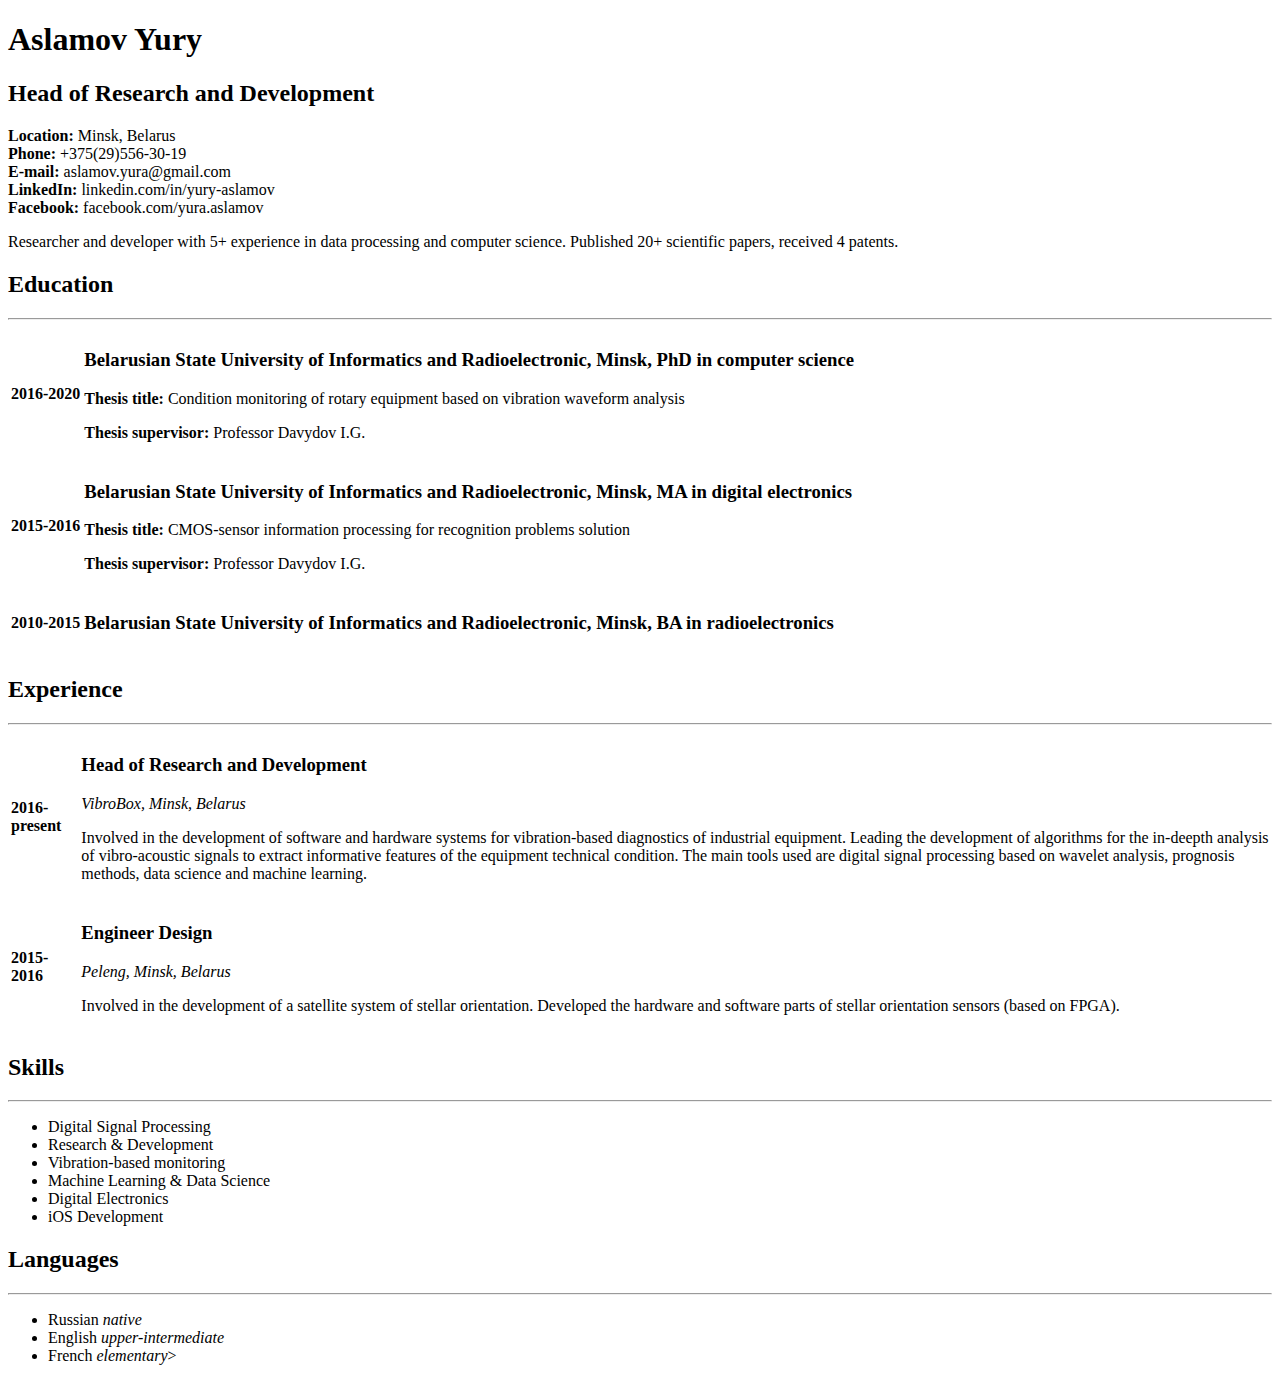
==== cv.html @ 08b58694 "feat: update home-page" ====
<!DOCTYPE html>
<html lang="en">

<head>
    <meta charset="UTF-8">
    <meta name="viewport" content="width=device-width, initial-scale=1.0">
    <title>CV</title>
</head>

<body>
    <header>
        <h1>Aslamov Yury</h1>
        <h2 class="current-position">Head of Research and Development</h2>
    </header>
    <main>
        <section id="contacts">
            <article>
                <p>
                    <strong>Location:</strong> Minsk, Belarus<br>
                    <strong>Phone:</strong> +375(29)556-30-19<br>
                    <strong>E-mail:</strong> aslamov.yura@gmail.com<br>
                    <strong>LinkedIn:</strong> linkedin.com/in/yury-aslamov<br>
                    <strong>Facebook:</strong> facebook.com/yura.aslamov<br>
                </p>
            </article>
            <article>
                <p>Researcher and developer with 5+ experience in data processing and computer science. Published 20+ scientific papers, received 4 patents.</p>
            </article>
        </section>

        <section id="education">
            <h2>Education</h2>
            <hr>
            <table>
                <tr>
                    <td class="left"><strong>2016-2020</strong></td>
                    <td>
                        <h3>Belarusian State University of Informatics and Radioelectronic, Minsk, PhD in computer science</h3>
                        <p><strong>Thesis title:</strong> Condition monitoring of rotary equipment based on vibration waveform analysis</p>
                        <p><strong>Thesis supervisor:</strong> Professor Davydov I.G.</p>
                    </td>
                </tr>
                <tr>
                    <td class="left"><strong>2015-2016</strong></td>
                    <td>
                        <h3>Belarusian State University of Informatics and Radioelectronic, Minsk, MA in digital electronics</h3>
                        <p><strong>Thesis title:</strong> CMOS-sensor information processing for recognition problems solution</p>
                        <p><strong>Thesis supervisor:</strong> Professor Davydov I.G.</p>
                    </td>
                </tr>
                <tr>
                    <td class="left last"><strong>2010-2015</strong></td>
                    <td class="last">
                        <h3>Belarusian State University of Informatics and Radioelectronic, Minsk, BA in radioelectronics </h3>
                    </td>
                </tr>
            </table>
        </section>

        <section id="experience">
            <h2>Experience</h2>
            <hr>
            <table>
                <tr>
                    <td class="left"><strong>2016-present</strong></td>
                    <td>
                        <h3>Head of Research and Development</h3>
                        <p><em>VibroBox, Minsk, Belarus</em></p>
                        <p>Involved in the development of software and hardware systems for vibration-based diagnostics of industrial equipment. Leading the development of algorithms for the in-deepth analysis of vibro-acoustic signals to extract informative
                            features of the equipment technical condition. The main tools used are digital signal processing based on wavelet analysis, prognosis methods, data science and machine learning.</p>
                    </td>
                </tr>
                <tr>
                    <td class="left last"><strong>2015-2016</strong></td>
                    <td class="last">
                        <h3>Engineer Design</h3>
                        <p><em>Peleng, Minsk, Belarus</em></p>
                        <p>Involved in the development of a satellite system of stellar orientation. Developed the hardware and software parts of stellar orientation sensors (based on FPGA).</p>
                    </td>
                </tr>
            </table>
        </section>

        <section id="skills">
            <h2>Skills</h2>
            <hr>
            <p>
                <ul>
                    <li>Digital Signal Processing</li>
                    <li>Research & Development</li>
                    <li>Vibration-based monitoring</li>
                    <li>Machine Learning & Data Science</li>
                    <li>Digital Electronics</li>
                    <li>iOS Development</li>
                </ul>
            </p>
        </section>
        <section id="languages">
            <h2>Languages</h2>
            <hr>
            <p>
                <ul>
                    <li>Russian <em>native</em></li>
                    <li>English <em>upper-intermediate</em></li>
                    <li>French <em>elementary</em>></li>
                </ul>
            </p>
        </section>
    </main>
</body>
</body>

</html>
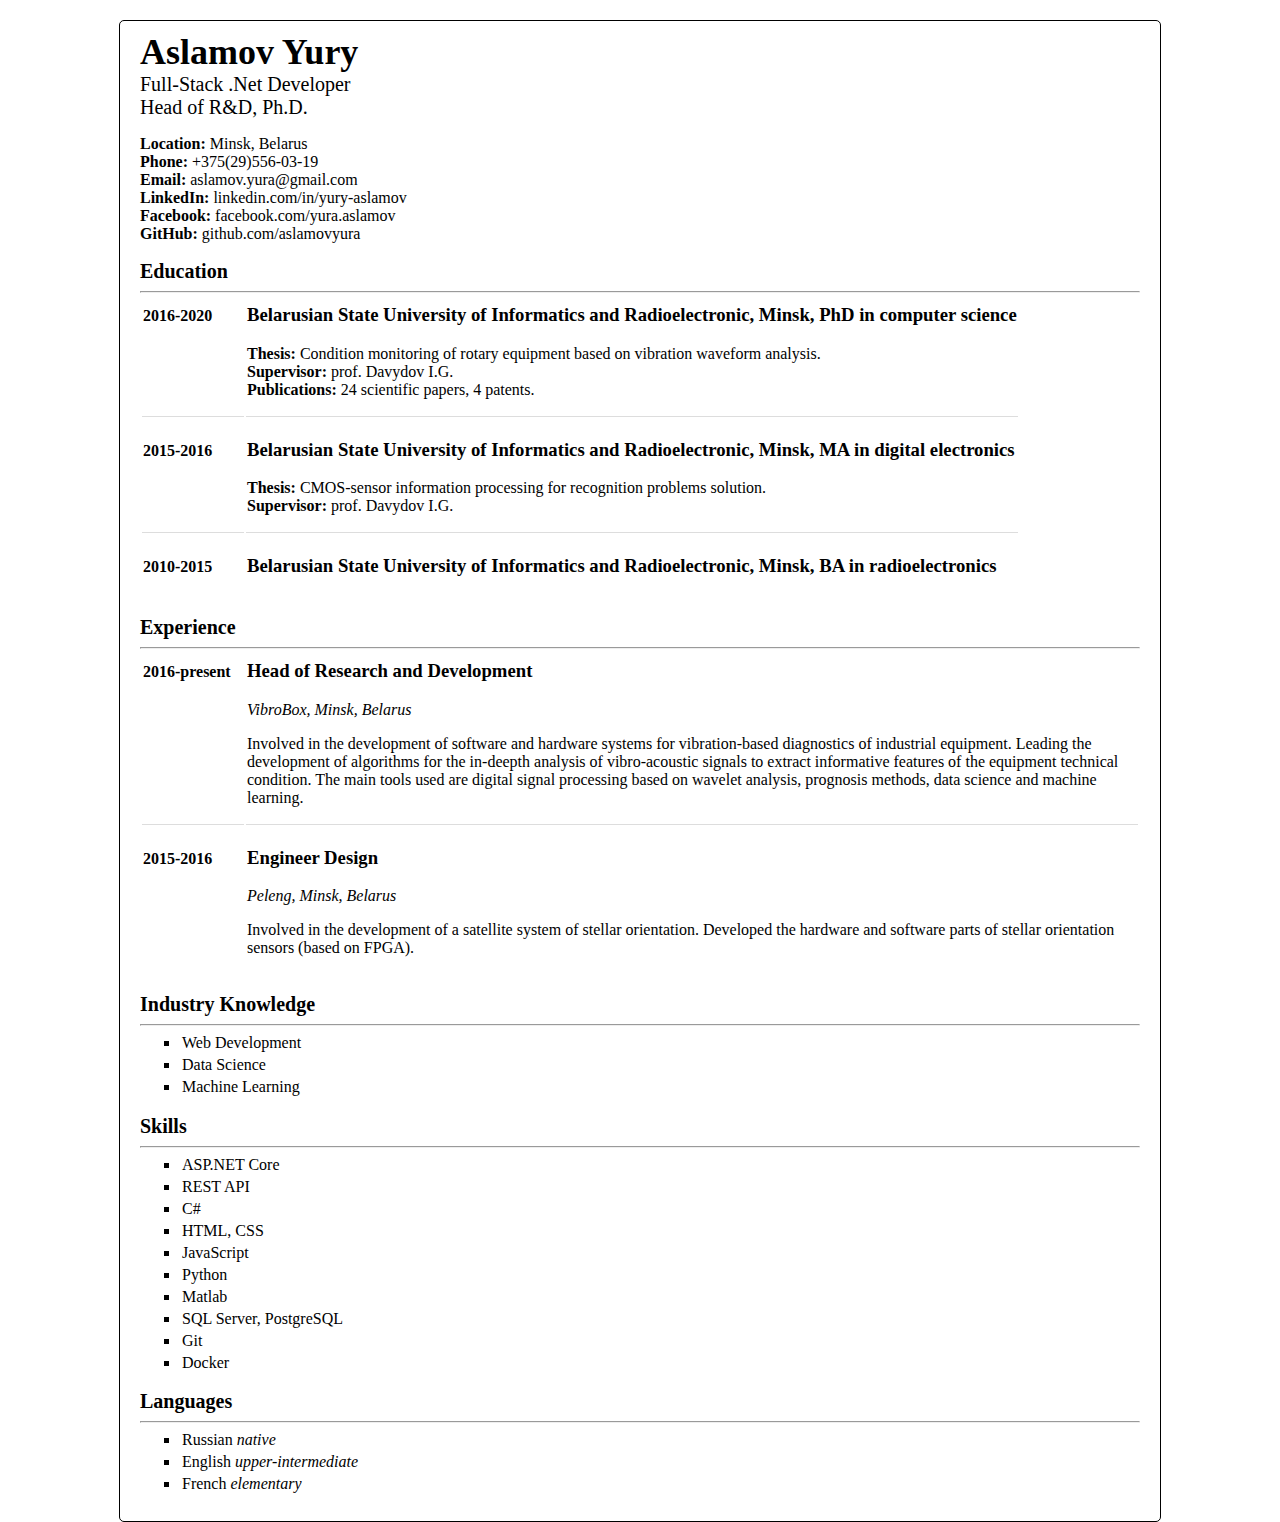
==== commit e2c8ce06: "Merge pull request #1 from aslamovyura/update-home-page" ====
--- a/cv.html
+++ b/cv.html
@@ -4,110 +4,126 @@
 <head>
     <meta charset="UTF-8">
     <meta name="viewport" content="width=device-width, initial-scale=1.0">
+    <link rel="stylesheet" href="styles.css">
     <title>CV</title>
 </head>
 
 <body>
-    <header>
-        <h1>Aslamov Yury</h1>
-        <h2 class="current-position">Head of Research and Development</h2>
-    </header>
-    <main>
-        <section id="contacts">
-            <article>
-                <p>
-                    <strong>Location:</strong> Minsk, Belarus<br>
-                    <strong>Phone:</strong> +375(29)556-30-19<br>
-                    <strong>E-mail:</strong> aslamov.yura@gmail.com<br>
-                    <strong>LinkedIn:</strong> linkedin.com/in/yury-aslamov<br>
-                    <strong>Facebook:</strong> facebook.com/yura.aslamov<br>
-                </p>
-            </article>
-            <article>
-                <p>Researcher and developer with 5+ experience in data processing and computer science. Published 20+ scientific papers, received 4 patents.</p>
-            </article>
-        </section>
+    <div class="cv-page">
+        <div class="cv-content">
+            <header class="cv-header">
+                <h1>Aslamov Yury</h1>
+                <h2 class="current-position">Full-Stack .Net Developer</br>Head of R&D, Ph.D.</h2>
+            </header>
+            <main>
+                <section id="contacts">
+                    <article>
+                        <p class="contacts-list">
+                            <strong>Location:</strong> Minsk, Belarus<br>
+                            <strong>Phone:</strong> +375(29)556-03-19<br>
+                            <strong>Email:</strong> <a href="mailto:aslamov.yura@gmail.com">aslamov.yura@gmail.com<br></a>
+                            <strong>LinkedIn:</strong> <a href="https://linkedin.com/in/yury-aslamov">linkedin.com/in/yury-aslamov</a><br>
+                            <strong>Facebook:</strong> <a href="https://facebook.com/yura.aslamov">facebook.com/yura.aslamov</a><br>
+                            <strong>GitHub:</strong> <a href="https://github.com/aslamovyura">github.com/aslamovyura</a><br>
+                        </p>
+                    </article>
+                </section>
 
-        <section id="education">
-            <h2>Education</h2>
-            <hr>
-            <table>
-                <tr>
-                    <td class="left"><strong>2016-2020</strong></td>
-                    <td>
-                        <h3>Belarusian State University of Informatics and Radioelectronic, Minsk, PhD in computer science</h3>
-                        <p><strong>Thesis title:</strong> Condition monitoring of rotary equipment based on vibration waveform analysis</p>
-                        <p><strong>Thesis supervisor:</strong> Professor Davydov I.G.</p>
-                    </td>
-                </tr>
-                <tr>
-                    <td class="left"><strong>2015-2016</strong></td>
-                    <td>
-                        <h3>Belarusian State University of Informatics and Radioelectronic, Minsk, MA in digital electronics</h3>
-                        <p><strong>Thesis title:</strong> CMOS-sensor information processing for recognition problems solution</p>
-                        <p><strong>Thesis supervisor:</strong> Professor Davydov I.G.</p>
-                    </td>
-                </tr>
-                <tr>
-                    <td class="left last"><strong>2010-2015</strong></td>
-                    <td class="last">
-                        <h3>Belarusian State University of Informatics and Radioelectronic, Minsk, BA in radioelectronics </h3>
-                    </td>
-                </tr>
-            </table>
-        </section>
+                <section id="education">
+                    <h2>Education</h2>
+                    <hr>
+                    <table>
+                        <tr>
+                            <td class="left"><strong>2016-2020</strong></td>
+                            <td>
+                                <h3>Belarusian State University of Informatics and Radioelectronic, Minsk, PhD in computer science</h3>
+                                <p>
+                                    <strong>Thesis:</strong> Condition monitoring of rotary equipment based on vibration waveform analysis.</br>
+                                    <strong>Supervisor:</strong> prof. Davydov I.G.</br>
+                                    <strong>Publications:</strong> 24 scientific papers, 4 patents.
+                                </p>
+                            </td>
+                        </tr>
+                        <tr>
+                            <td class="left"><strong>2015-2016</strong></td>
+                            <td>
+                                <h3>Belarusian State University of Informatics and Radioelectronic, Minsk, MA in digital electronics</h3>
+                                <p>
+                                    <strong>Thesis:</strong> CMOS-sensor information processing for recognition problems solution.</br>
+                                    <strong>Supervisor:</strong> prof. Davydov I.G.
+                                </p>
+                            </td>
+                        </tr>
+                        <tr>
+                            <td class="left last"><strong>2010-2015</strong></td>
+                            <td class="last">
+                                <h3>Belarusian State University of Informatics and Radioelectronic, Minsk, BA in radioelectronics </h3>
+                            </td>
+                        </tr>
+                    </table>
+                </section>
 
-        <section id="experience">
-            <h2>Experience</h2>
-            <hr>
-            <table>
-                <tr>
-                    <td class="left"><strong>2016-present</strong></td>
-                    <td>
-                        <h3>Head of Research and Development</h3>
-                        <p><em>VibroBox, Minsk, Belarus</em></p>
-                        <p>Involved in the development of software and hardware systems for vibration-based diagnostics of industrial equipment. Leading the development of algorithms for the in-deepth analysis of vibro-acoustic signals to extract informative
-                            features of the equipment technical condition. The main tools used are digital signal processing based on wavelet analysis, prognosis methods, data science and machine learning.</p>
-                    </td>
-                </tr>
-                <tr>
-                    <td class="left last"><strong>2015-2016</strong></td>
-                    <td class="last">
-                        <h3>Engineer Design</h3>
-                        <p><em>Peleng, Minsk, Belarus</em></p>
-                        <p>Involved in the development of a satellite system of stellar orientation. Developed the hardware and software parts of stellar orientation sensors (based on FPGA).</p>
-                    </td>
-                </tr>
-            </table>
-        </section>
+                <section id="experience">
+                    <h2>Experience</h2>
+                    <hr>
+                    <table>
+                        <tr>
+                            <td class="left"><strong>2016-present</strong></td>
+                            <td>
+                                <h3>Head of Research and Development</h3>
+                                <p><em>VibroBox, Minsk, Belarus</em></p>
+                                <p>Involved in the development of software and hardware systems for vibration-based diagnostics of industrial equipment. Leading the development of algorithms for the in-deepth analysis of vibro-acoustic signals to extract
+                                    informative features of the equipment technical condition. The main tools used are digital signal processing based on wavelet analysis, prognosis methods, data science and machine learning.</p>
+                            </td>
+                        </tr>
+                        <tr>
+                            <td class="left last"><strong>2015-2016</strong></td>
+                            <td class="last">
+                                <h3>Engineer Design</h3>
+                                <p><em>Peleng, Minsk, Belarus</em></p>
+                                <p>Involved in the development of a satellite system of stellar orientation. Developed the hardware and software parts of stellar orientation sensors (based on FPGA).</p>
+                            </td>
+                        </tr>
+                    </table>
+                </section>
 
-        <section id="skills">
-            <h2>Skills</h2>
-            <hr>
-            <p>
-                <ul>
-                    <li>Digital Signal Processing</li>
-                    <li>Research & Development</li>
-                    <li>Vibration-based monitoring</li>
-                    <li>Machine Learning & Data Science</li>
-                    <li>Digital Electronics</li>
-                    <li>iOS Development</li>
-                </ul>
-            </p>
-        </section>
-        <section id="languages">
-            <h2>Languages</h2>
-            <hr>
-            <p>
-                <ul>
-                    <li>Russian <em>native</em></li>
-                    <li>English <em>upper-intermediate</em></li>
-                    <li>French <em>elementary</em>></li>
-                </ul>
-            </p>
-        </section>
-    </main>
-</body>
+                <section id="industry">
+                    <h2>Industry Knowledge</h2>
+                    <hr>
+                    <ul class="industry-list">
+                        <li>Web Development</li>
+                        <li>Data Science</li>
+                        <li>Machine Learning</li>
+                    </ul>
+                </section>
+                <section id="skills">
+                    <h2>Skills</h2>
+                    <hr>
+                    <ul class="skills-list">
+                        <li>ASP.NET Core</li>
+                        <li>REST API</li>
+                        <li>C#</li>
+                        <li>HTML, CSS</li>
+                        <li>JavaScript</li>
+                        <li>Python</li>
+                        <li>Matlab</li>
+                        <li>SQL Server, PostgreSQL</li>
+                        <li>Git</li>
+                        <li>Docker</li>
+                    </ul>
+                </section>
+                <section id="languages">
+                    <h2>Languages</h2>
+                    <hr>
+                    <ul>
+                        <li>Russian <em>native</em></li>
+                        <li>English <em>upper-intermediate</em></li>
+                        <li>French <em>elementary</em></li>
+                    </ul>
+                </section>
+            </main>
+        </div>
+    </div>
 </body>
 
 </html>--- a/styles.css
+++ b/styles.css
@@ -0,0 +1,158 @@
+/* ------------- General ----------*/
+
+html,
+body {
+    margin: 0;
+    padding: 0;
+    height: 100%;
+}
+
+
+/* --------- Main Page -------- */
+
+.main-page {
+    margin: 0px;
+    height: 100%;
+    background-image: url(/resources/background.jpg);
+    background-position: center;
+    background-size: cover;
+    background-repeat: no-repeat;
+    overflow: hidden;
+}
+
+.content {
+    width: 95%;
+    height: 100%;
+    overflow: hidden;
+    margin: 0 auto;
+    display: flex;
+    justify-content: space-evenly;
+    align-content: center;
+    position: absolute;
+    top: 30%;
+    transform: translateY(-50%);
+}
+
+.card {
+    max-width: 550px;
+    align-self: center;
+    padding: 20px 0px 10px 5px;
+    background-color: #f1edef;
+    border: 2px outset #01121c;
+    border-radius: 10px;
+    box-shadow: 5px 5px 10px #0b2e2f;
+    display: flex;
+    flex-wrap: wrap;
+}
+
+.name {
+    font-family: Georgia, 'Times New Roman', Times, serif;
+    font-size: 35px;
+    width: 100%;
+    text-align: center;
+    flex: 1 1 200px;
+}
+
+.name small {
+    padding: 2px;
+    font-size: 15px;
+    color: dimgray;
+    display: block;
+    text-align: center;
+}
+
+.links {
+    font-family: Georgia, 'Times New Roman', Times, serif;
+    font-size: 15px;
+    width: 100%;
+    text-align: left;
+    flex: 1 1 200px;
+}
+
+.links-list {
+    border-left: 1px solid #272727;
+}
+
+ul li {
+    list-style: square;
+    padding: 2px;
+}
+
+.links-list a {
+    text-decoration: none;
+    color: dimgray;
+}
+
+.about {
+    font-family: Georgia, 'Times New Roman', Times, serif;
+    text-indent: 15px;
+    margin: 10px auto;
+}
+
+
+/* ----------- CV ------------ */
+
+.cv-page {
+    margin: 0;
+    padding: 0px 40px;
+    height: 100%;
+    padding: 20px;
+}
+
+.cv-content {
+    margin: auto;
+    max-width: 1000px;
+    padding: 10px 20px;
+    border: 1px solid black;
+    border-radius: 5px;
+    align-items: center;
+}
+
+.cv-header {
+    display: inline-block;
+    margin: auto;
+}
+
+.cv-header h1 {
+    font-size: 36px;
+    margin: 0px;
+}
+
+h2 {
+    font-size: 20px;
+    margin-bottom: 0;
+    color: black;
+}
+
+h2.current-position {
+    font-weight: normal;
+    margin: 0px;
+    /* margin-top: -1.5rem; */
+}
+
+.contacts-list a {
+    text-decoration: none;
+    color: black;
+}
+
+table {
+    text-align: left;
+}
+
+th,
+td {
+    vertical-align: text-top;
+    border-bottom: 1px solid #ddd;
+}
+
+.left {
+    width: 100px;
+}
+
+.last {
+    border-bottom: none;
+}
+
+hr {
+    margin-bottom: -10px;
+}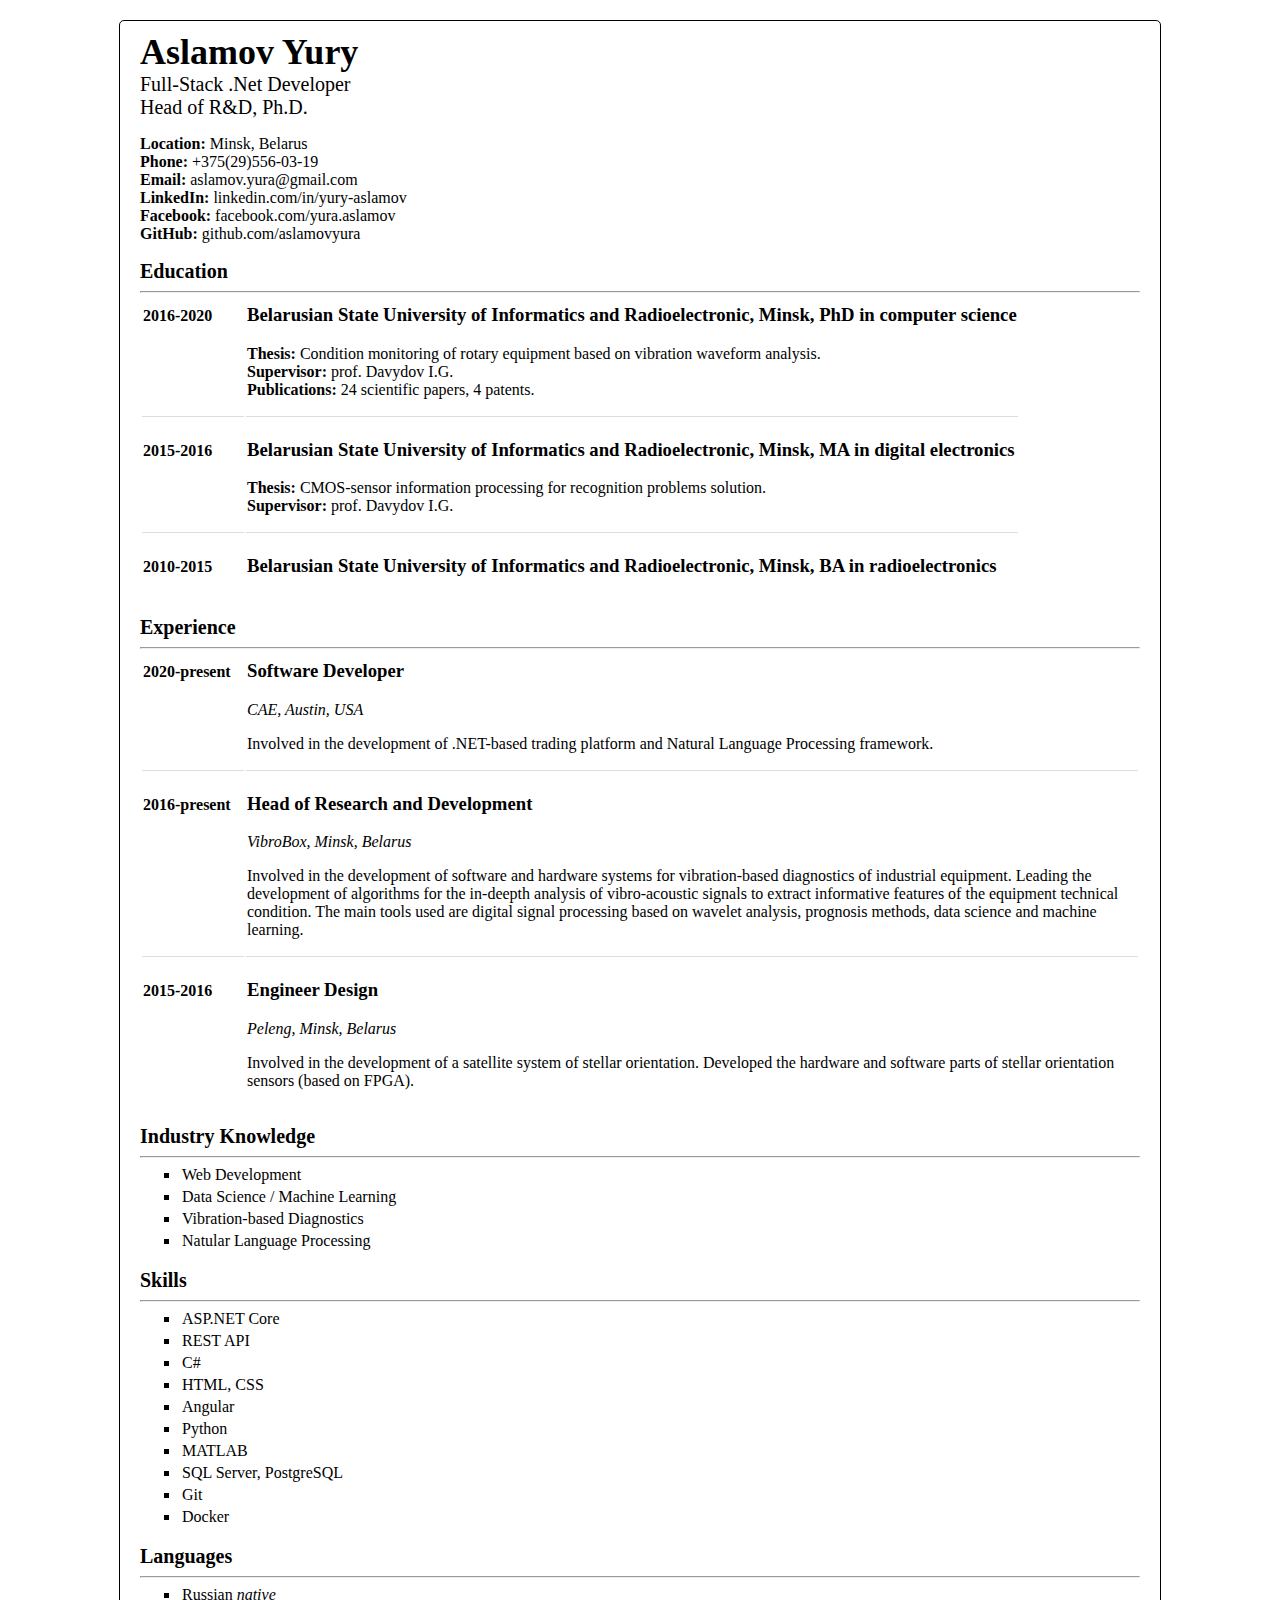
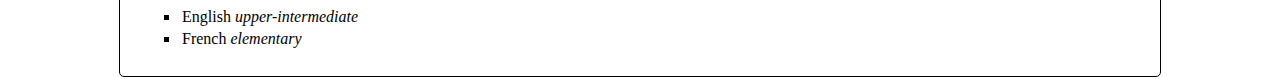
==== commit a4393383: "Updated SV" ====
--- a/cv.html
+++ b/cv.html
@@ -68,6 +68,14 @@
                     <hr>
                     <table>
                         <tr>
+                            <td class="left"><strong>2020-present</strong></td>
+                            <td>
+                                <h3>Software Developer</h3>
+                                <p><em>CAE, Austin, USA</em></p>
+                                <p>Involved in the development of .NET-based trading platform and Natural Language Processing framework.</p>
+                            </td>
+                        </tr>
+                        <tr>
                             <td class="left"><strong>2016-present</strong></td>
                             <td>
                                 <h3>Head of Research and Development</h3>
@@ -92,8 +100,9 @@
                     <hr>
                     <ul class="industry-list">
                         <li>Web Development</li>
-                        <li>Data Science</li>
-                        <li>Machine Learning</li>
+                        <li>Data Science / Machine Learning</li>
+                        <li>Vibration-based Diagnostics</li>
+                        <li>Natular Language Processing</li>
                     </ul>
                 </section>
                 <section id="skills">
@@ -104,9 +113,9 @@
                         <li>REST API</li>
                         <li>C#</li>
                         <li>HTML, CSS</li>
-                        <li>JavaScript</li>
+                        <li>Angular</li>
                         <li>Python</li>
-                        <li>Matlab</li>
+                        <li>MATLAB</li>
                         <li>SQL Server, PostgreSQL</li>
                         <li>Git</li>
                         <li>Docker</li>
--- a/styles.css
+++ b/styles.css
@@ -155,4 +155,8 @@
 
 hr {
     margin-bottom: -10px;
+}
+
+.about-text {
+    text-align: center;
 }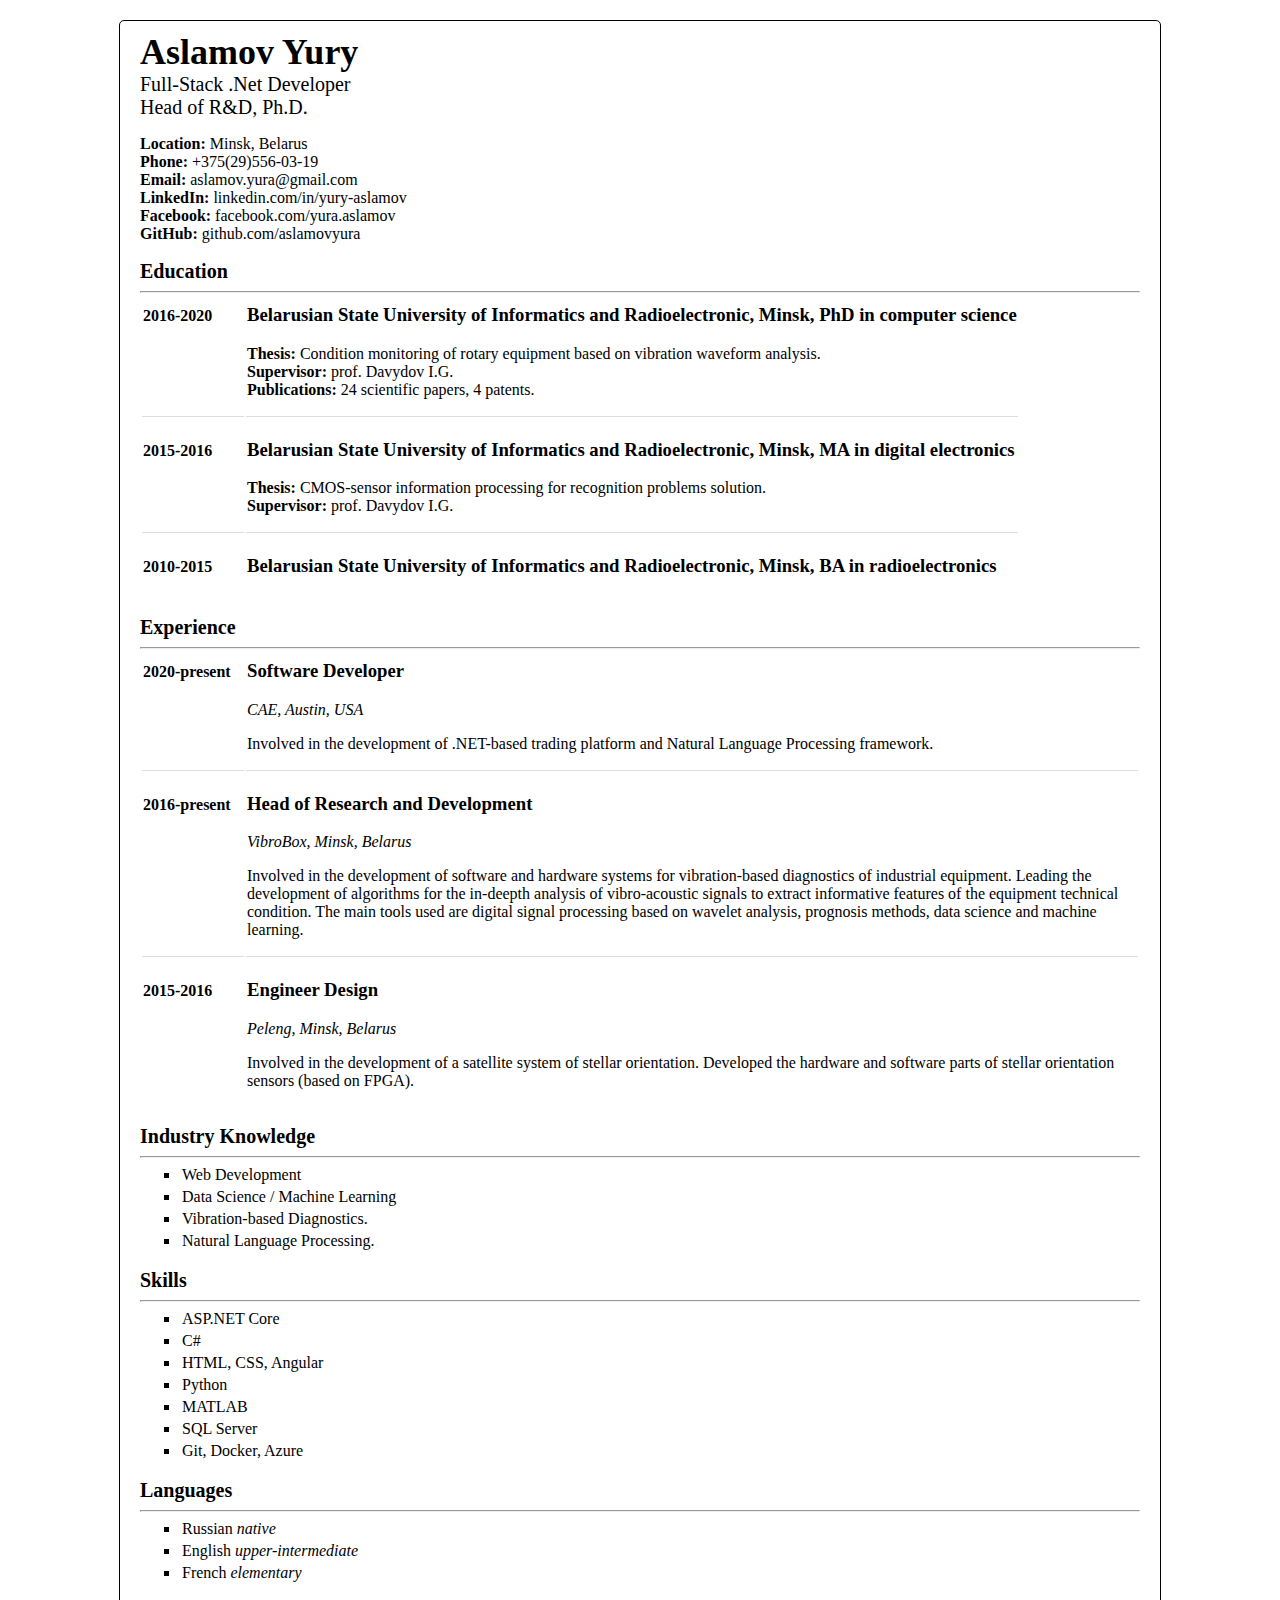
==== commit 80ed093c: "Update Home page and CV." ====
--- a/cv.html
+++ b/cv.html
@@ -101,8 +101,8 @@
                     <ul class="industry-list">
                         <li>Web Development</li>
                         <li>Data Science / Machine Learning</li>
-                        <li>Vibration-based Diagnostics</li>
-                        <li>Natular Language Processing</li>
+                        <li>Vibration-based Diagnostics.</li>
+                        <li>Natural Language Processing.</li>
                     </ul>
                 </section>
                 <section id="skills">
@@ -110,15 +110,12 @@
                     <hr>
                     <ul class="skills-list">
                         <li>ASP.NET Core</li>
-                        <li>REST API</li>
                         <li>C#</li>
-                        <li>HTML, CSS</li>
-                        <li>Angular</li>
+                        <li>HTML, CSS, Angular</li>
                         <li>Python</li>
                         <li>MATLAB</li>
-                        <li>SQL Server, PostgreSQL</li>
-                        <li>Git</li>
-                        <li>Docker</li>
+                        <li>SQL Server</li>
+                        <li>Git, Docker, Azure</li>
                     </ul>
                 </section>
                 <section id="languages">
